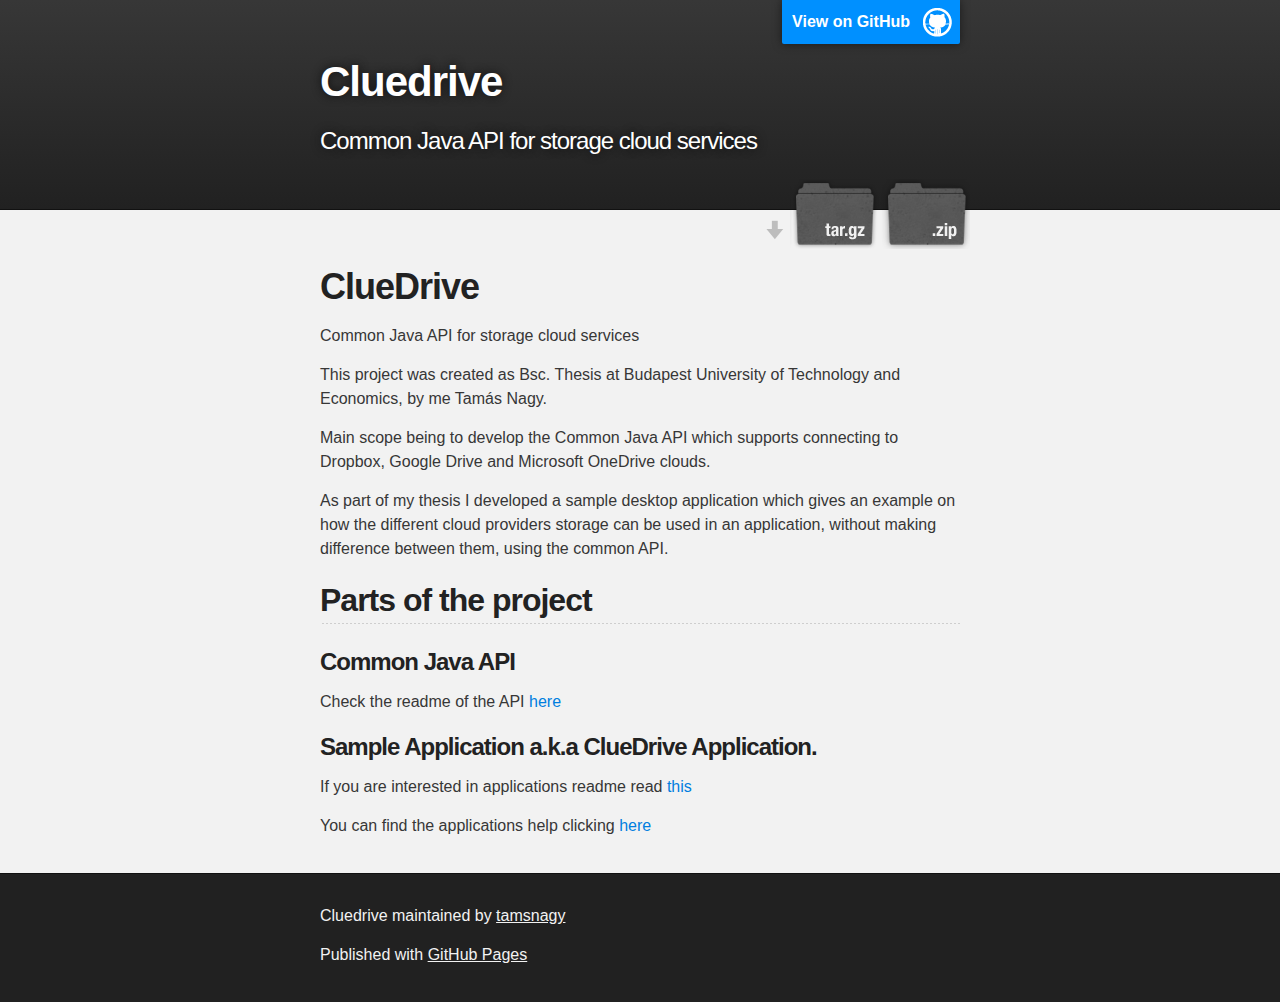
==== index.html @ 3c3990b5 "Create gh-pages branch via GitHub" ====
<!DOCTYPE html>
<html>

  <head>
    <meta charset='utf-8'>
    <meta http-equiv="X-UA-Compatible" content="chrome=1">
    <meta name="description" content="Cluedrive : Common Java API for storage cloud services">

    <link rel="stylesheet" type="text/css" media="screen" href="stylesheets/stylesheet.css">

    <title>Cluedrive</title>
  </head>

  <body>

    <!-- HEADER -->
    <div id="header_wrap" class="outer">
        <header class="inner">
          <a id="forkme_banner" href="https://github.com/tamsnagy/ClueDrive">View on GitHub</a>

          <h1 id="project_title">Cluedrive</h1>
          <h2 id="project_tagline">Common Java API for storage cloud services</h2>

            <section id="downloads">
              <a class="zip_download_link" href="https://github.com/tamsnagy/ClueDrive/zipball/master">Download this project as a .zip file</a>
              <a class="tar_download_link" href="https://github.com/tamsnagy/ClueDrive/tarball/master">Download this project as a tar.gz file</a>
            </section>
        </header>
    </div>

    <!-- MAIN CONTENT -->
    <div id="main_content_wrap" class="outer">
      <section id="main_content" class="inner">
        <h1>
<a id="cluedrive" class="anchor" href="#cluedrive" aria-hidden="true"><span class="octicon octicon-link"></span></a>ClueDrive</h1>

<p>Common Java API for storage cloud services</p>

<p>This project was created as Bsc. Thesis at Budapest University of Technology and Economics, by me Tamás Nagy.</p>

<p>Main scope being to develop the Common Java API which supports connecting to Dropbox, Google Drive and Microsoft OneDrive clouds.</p>

<p>As part of my thesis I developed a sample desktop application which gives an example on how the different cloud providers storage can be used in an application, without making difference between them, using the common API.</p>

<h2>
<a id="parts-of-the-project" class="anchor" href="#parts-of-the-project" aria-hidden="true"><span class="octicon octicon-link"></span></a>Parts of the project</h2>

<h3>
<a id="common-java-api" class="anchor" href="#common-java-api" aria-hidden="true"><span class="octicon octicon-link"></span></a>Common Java API</h3>

<p>Check the readme of the API <a href="/cluedrive-api/README.md">here</a></p>

<h3>
<a id="sample-application-aka-cluedrive-application" class="anchor" href="#sample-application-aka-cluedrive-application" aria-hidden="true"><span class="octicon octicon-link"></span></a>Sample Application a.k.a ClueDrive Application.</h3>

<p>If you are interested in applications readme read <a href="cluedrive-application/README.md">this</a></p>

<p>You can find the applications help clicking <a href="http://users.hszk.bme.hu/%7Ent1204/help/index.html">here</a></p>
      </section>
    </div>

    <!-- FOOTER  -->
    <div id="footer_wrap" class="outer">
      <footer class="inner">
        <p class="copyright">Cluedrive maintained by <a href="https://github.com/tamsnagy">tamsnagy</a></p>
        <p>Published with <a href="https://pages.github.com">GitHub Pages</a></p>
      </footer>
    </div>

    

  </body>
</html>
---- stylesheets/stylesheet.css ----
/*******************************************************************************
Slate Theme for GitHub Pages
by Jason Costello, @jsncostello
*******************************************************************************/

@import url(github-light.css);

/*******************************************************************************
MeyerWeb Reset
*******************************************************************************/

html, body, div, span, applet, object, iframe,
h1, h2, h3, h4, h5, h6, p, blockquote, pre,
a, abbr, acronym, address, big, cite, code,
del, dfn, em, img, ins, kbd, q, s, samp,
small, strike, strong, sub, sup, tt, var,
b, u, i, center,
dl, dt, dd, ol, ul, li,
fieldset, form, label, legend,
table, caption, tbody, tfoot, thead, tr, th, td,
article, aside, canvas, details, embed,
figure, figcaption, footer, header, hgroup,
menu, nav, output, ruby, section, summary,
time, mark, audio, video {
  margin: 0;
  padding: 0;
  border: 0;
  font: inherit;
  vertical-align: baseline;
}

/* HTML5 display-role reset for older browsers */
article, aside, details, figcaption, figure,
footer, header, hgroup, menu, nav, section {
  display: block;
}

ol, ul {
  list-style: none;
}

table {
  border-collapse: collapse;
  border-spacing: 0;
}

/*******************************************************************************
Theme Styles
*******************************************************************************/

body {
  box-sizing: border-box;
  color:#373737;
  background: #212121;
  font-size: 16px;
  font-family: 'Myriad Pro', Calibri, Helvetica, Arial, sans-serif;
  line-height: 1.5;
  -webkit-font-smoothing: antialiased;
}

h1, h2, h3, h4, h5, h6 {
  margin: 10px 0;
  font-weight: 700;
  color:#222222;
  font-family: 'Lucida Grande', 'Calibri', Helvetica, Arial, sans-serif;
  letter-spacing: -1px;
}

h1 {
  font-size: 36px;
  font-weight: 700;
}

h2 {
  padding-bottom: 10px;
  font-size: 32px;
  background: url('../images/bg_hr.png') repeat-x bottom;
}

h3 {
  font-size: 24px;
}

h4 {
  font-size: 21px;
}

h5 {
  font-size: 18px;
}

h6 {
  font-size: 16px;
}

p {
  margin: 10px 0 15px 0;
}

footer p {
  color: #f2f2f2;
}

a {
  text-decoration: none;
  color: #007edf;
  text-shadow: none;

  transition: color 0.5s ease;
  transition: text-shadow 0.5s ease;
  -webkit-transition: color 0.5s ease;
  -webkit-transition: text-shadow 0.5s ease;
  -moz-transition: color 0.5s ease;
  -moz-transition: text-shadow 0.5s ease;
  -o-transition: color 0.5s ease;
  -o-transition: text-shadow 0.5s ease;
  -ms-transition: color 0.5s ease;
  -ms-transition: text-shadow 0.5s ease;
}

a:hover, a:focus {text-decoration: underline;}

footer a {
  color: #F2F2F2;
  text-decoration: underline;
}

em {
  font-style: italic;
}

strong {
  font-weight: bold;
}

img {
  position: relative;
  margin: 0 auto;
  max-width: 739px;
  padding: 5px;
  margin: 10px 0 10px 0;
  border: 1px solid #ebebeb;

  box-shadow: 0 0 5px #ebebeb;
  -webkit-box-shadow: 0 0 5px #ebebeb;
  -moz-box-shadow: 0 0 5px #ebebeb;
  -o-box-shadow: 0 0 5px #ebebeb;
  -ms-box-shadow: 0 0 5px #ebebeb;
}

p img {
  display: inline;
  margin: 0;
  padding: 0;
  vertical-align: middle;
  text-align: center;
  border: none;
}

pre, code {
  width: 100%;
  color: #222;
  background-color: #fff;

  font-family: Monaco, "Bitstream Vera Sans Mono", "Lucida Console", Terminal, monospace;
  font-size: 14px;

  border-radius: 2px;
  -moz-border-radius: 2px;
  -webkit-border-radius: 2px;
}

pre {
  width: 100%;
  padding: 10px;
  box-shadow: 0 0 10px rgba(0,0,0,.1);
  overflow: auto;
}

code {
  padding: 3px;
  margin: 0 3px;
  box-shadow: 0 0 10px rgba(0,0,0,.1);
}

pre code {
  display: block;
  box-shadow: none;
}

blockquote {
  color: #666;
  margin-bottom: 20px;
  padding: 0 0 0 20px;
  border-left: 3px solid #bbb;
}


ul, ol, dl {
  margin-bottom: 15px
}

ul {
  list-style-position: inside;
  list-style: disc;
  padding-left: 20px;
}

ol {
  list-style-position: inside;
  list-style: decimal;
  padding-left: 20px;
}

dl dt {
  font-weight: bold;
}

dl dd {
  padding-left: 20px;
  font-style: italic;
}

dl p {
  padding-left: 20px;
  font-style: italic;
}

hr {
  height: 1px;
  margin-bottom: 5px;
  border: none;
  background: url('../images/bg_hr.png') repeat-x center;
}

table {
  border: 1px solid #373737;
  margin-bottom: 20px;
  text-align: left;
 }

th {
  font-family: 'Lucida Grande', 'Helvetica Neue', Helvetica, Arial, sans-serif;
  padding: 10px;
  background: #373737;
  color: #fff;
 }

td {
  padding: 10px;
  border: 1px solid #373737;
 }

form {
  background: #f2f2f2;
  padding: 20px;
}

/*******************************************************************************
Full-Width Styles
*******************************************************************************/

.outer {
  width: 100%;
}

.inner {
  position: relative;
  max-width: 640px;
  padding: 20px 10px;
  margin: 0 auto;
}

#forkme_banner {
  display: block;
  position: absolute;
  top:0;
  right: 10px;
  z-index: 10;
  padding: 10px 50px 10px 10px;
  color: #fff;
  background: url('../images/blacktocat.png') #0090ff no-repeat 95% 50%;
  font-weight: 700;
  box-shadow: 0 0 10px rgba(0,0,0,.5);
  border-bottom-left-radius: 2px;
  border-bottom-right-radius: 2px;
}

#header_wrap {
  background: #212121;
  background: -moz-linear-gradient(top, #373737, #212121);
  background: -webkit-linear-gradient(top, #373737, #212121);
  background: -ms-linear-gradient(top, #373737, #212121);
  background: -o-linear-gradient(top, #373737, #212121);
  background: linear-gradient(top, #373737, #212121);
}

#header_wrap .inner {
  padding: 50px 10px 30px 10px;
}

#project_title {
  margin: 0;
  color: #fff;
  font-size: 42px;
  font-weight: 700;
  text-shadow: #111 0px 0px 10px;
}

#project_tagline {
  color: #fff;
  font-size: 24px;
  font-weight: 300;
  background: none;
  text-shadow: #111 0px 0px 10px;
}

#downloads {
  position: absolute;
  width: 210px;
  z-index: 10;
  bottom: -40px;
  right: 0;
  height: 70px;
  background: url('../images/icon_download.png') no-repeat 0% 90%;
}

.zip_download_link {
  display: block;
  float: right;
  width: 90px;
  height:70px;
  text-indent: -5000px;
  overflow: hidden;
  background: url(../images/sprite_download.png) no-repeat bottom left;
}

.tar_download_link {
  display: block;
  float: right;
  width: 90px;
  height:70px;
  text-indent: -5000px;
  overflow: hidden;
  background: url(../images/sprite_download.png) no-repeat bottom right;
  margin-left: 10px;
}

.zip_download_link:hover {
  background: url(../images/sprite_download.png) no-repeat top left;
}

.tar_download_link:hover {
  background: url(../images/sprite_download.png) no-repeat top right;
}

#main_content_wrap {
  background: #f2f2f2;
  border-top: 1px solid #111;
  border-bottom: 1px solid #111;
}

#main_content {
  padding-top: 40px;
}

#footer_wrap {
  background: #212121;
}



/*******************************************************************************
Small Device Styles
*******************************************************************************/

@media screen and (max-width: 480px) {
  body {
    font-size:14px;
  }

  #downloads {
    display: none;
  }

  .inner {
    min-width: 320px;
    max-width: 480px;
  }

  #project_title {
  font-size: 32px;
  }

  h1 {
    font-size: 28px;
  }

  h2 {
    font-size: 24px;
  }

  h3 {
    font-size: 21px;
  }

  h4 {
    font-size: 18px;
  }

  h5 {
    font-size: 14px;
  }

  h6 {
    font-size: 12px;
  }

  code, pre {
    min-width: 320px;
    max-width: 480px;
    font-size: 11px;
  }

}
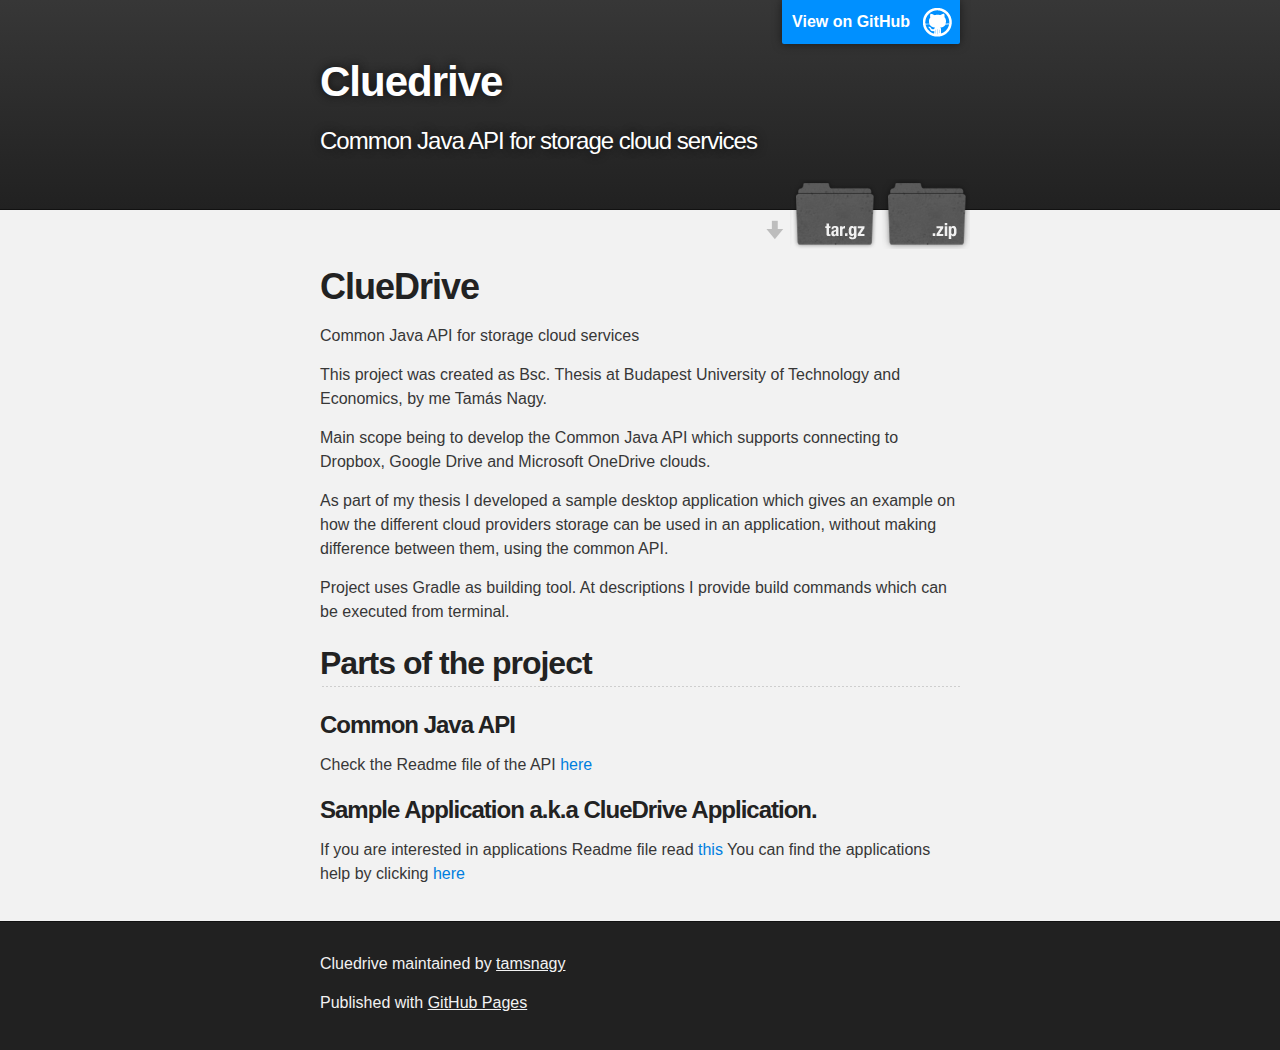
==== commit 58b6d960: "Create gh-pages branch via GitHub" ====
--- a/index.html
+++ b/index.html
@@ -42,20 +42,21 @@
 
 <p>As part of my thesis I developed a sample desktop application which gives an example on how the different cloud providers storage can be used in an application, without making difference between them, using the common API.</p>
 
+<p>Project uses Gradle as building tool. At descriptions I provide build commands which can be executed from terminal.</p>
+
 <h2>
 <a id="parts-of-the-project" class="anchor" href="#parts-of-the-project" aria-hidden="true"><span class="octicon octicon-link"></span></a>Parts of the project</h2>
 
 <h3>
 <a id="common-java-api" class="anchor" href="#common-java-api" aria-hidden="true"><span class="octicon octicon-link"></span></a>Common Java API</h3>
 
-<p>Check the readme of the API <a href="/cluedrive-api/README.md">here</a></p>
+<p>Check the Readme file of the API <a href="/cluedrive-api/README.md">here</a></p>
 
 <h3>
 <a id="sample-application-aka-cluedrive-application" class="anchor" href="#sample-application-aka-cluedrive-application" aria-hidden="true"><span class="octicon octicon-link"></span></a>Sample Application a.k.a ClueDrive Application.</h3>
 
-<p>If you are interested in applications readme read <a href="cluedrive-application/README.md">this</a></p>
-
-<p>You can find the applications help clicking <a href="http://users.hszk.bme.hu/%7Ent1204/help/index.html">here</a></p>
+<p>If you are interested in applications Readme file read <a href="cluedrive-application/README.md">this</a>
+You can find the applications help by clicking <a href="http://tamsnagy.github.io/ClueDrive/help.html">here</a></p>
       </section>
     </div>
 
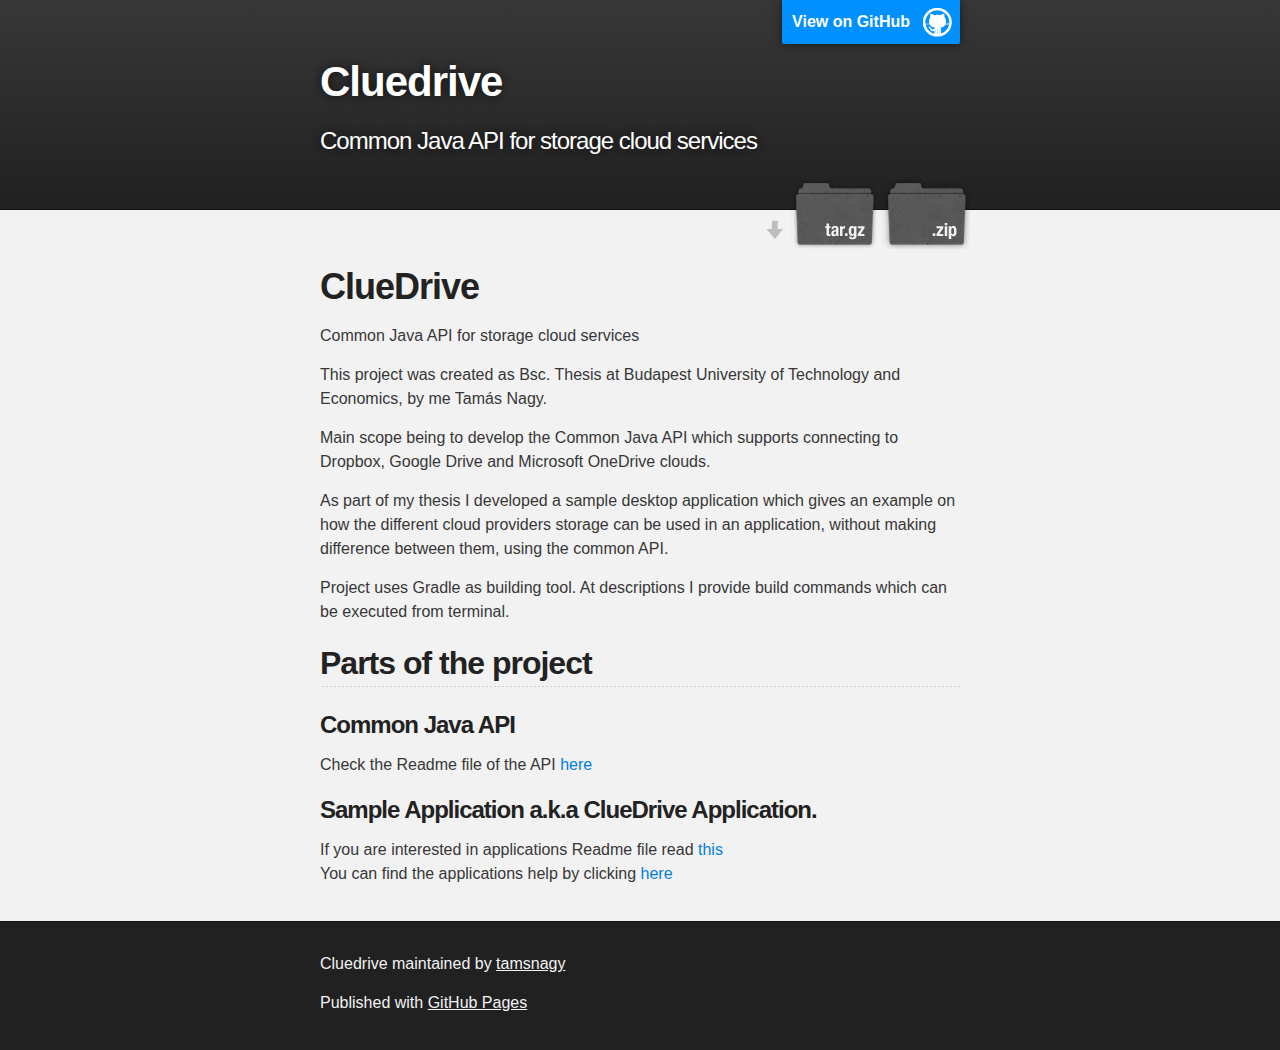
==== commit 45dfd17a: "help started" ====
--- a/index.html
+++ b/index.html
@@ -50,12 +50,12 @@
 <h3>
 <a id="common-java-api" class="anchor" href="#common-java-api" aria-hidden="true"><span class="octicon octicon-link"></span></a>Common Java API</h3>
 
-<p>Check the Readme file of the API <a href="/cluedrive-api/README.md">here</a></p>
+<p>Check the Readme file of the API <a href="https://github.com/tamsnagy/ClueDrive/blob/master/cluedrive-api/README.md">here</a></p>
 
 <h3>
 <a id="sample-application-aka-cluedrive-application" class="anchor" href="#sample-application-aka-cluedrive-application" aria-hidden="true"><span class="octicon octicon-link"></span></a>Sample Application a.k.a ClueDrive Application.</h3>
 
-<p>If you are interested in applications Readme file read <a href="cluedrive-application/README.md">this</a>
+<p>If you are interested in applications Readme file read <a href="https://github.com/tamsnagy/ClueDrive/blob/master/cluedrive-application/README.md">this</a><br/>
 You can find the applications help by clicking <a href="http://tamsnagy.github.io/ClueDrive/help.html">here</a></p>
       </section>
     </div>
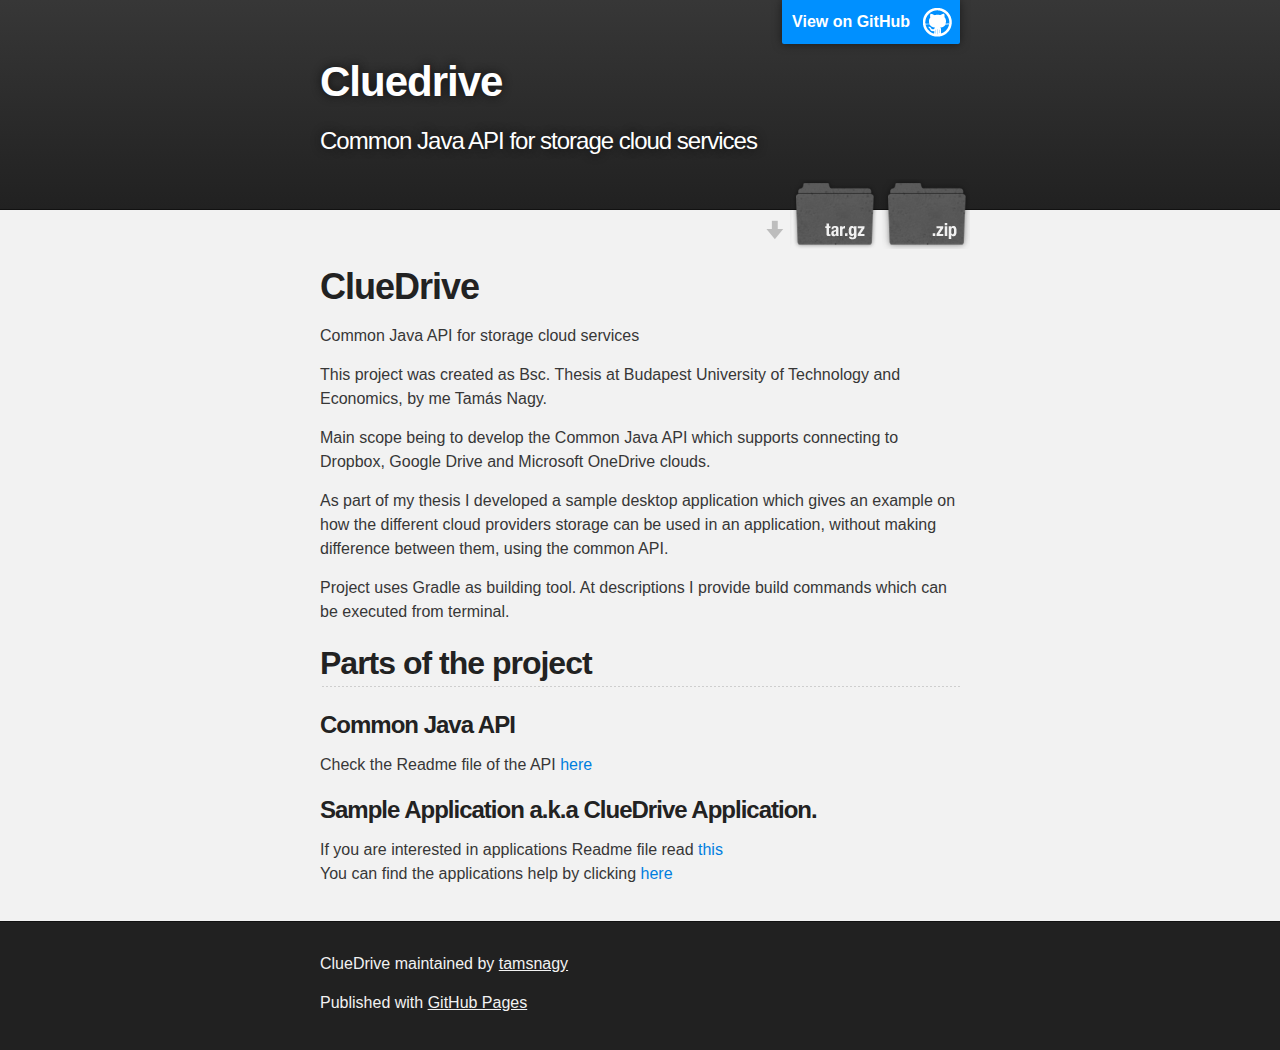
==== commit b21c0478: "help finished" ====
--- a/index.html
+++ b/index.html
@@ -8,7 +8,7 @@
 
     <link rel="stylesheet" type="text/css" media="screen" href="stylesheets/stylesheet.css">
 
-    <title>Cluedrive</title>
+    <title>ClueDrive</title>
   </head>
 
   <body>
@@ -63,7 +63,7 @@
     <!-- FOOTER  -->
     <div id="footer_wrap" class="outer">
       <footer class="inner">
-        <p class="copyright">Cluedrive maintained by <a href="https://github.com/tamsnagy">tamsnagy</a></p>
+        <p class="copyright">ClueDrive maintained by <a href="https://github.com/tamsnagy">tamsnagy</a></p>
         <p>Published with <a href="https://pages.github.com">GitHub Pages</a></p>
       </footer>
     </div>
--- a/stylesheets/stylesheet.css
+++ b/stylesheets/stylesheet.css
@@ -136,7 +136,7 @@
 img {
   position: relative;
   margin: 0 auto;
-  max-width: 739px;
+  max-width: 100%;
   padding: 5px;
   margin: 10px 0 10px 0;
   border: 1px solid #ebebeb;
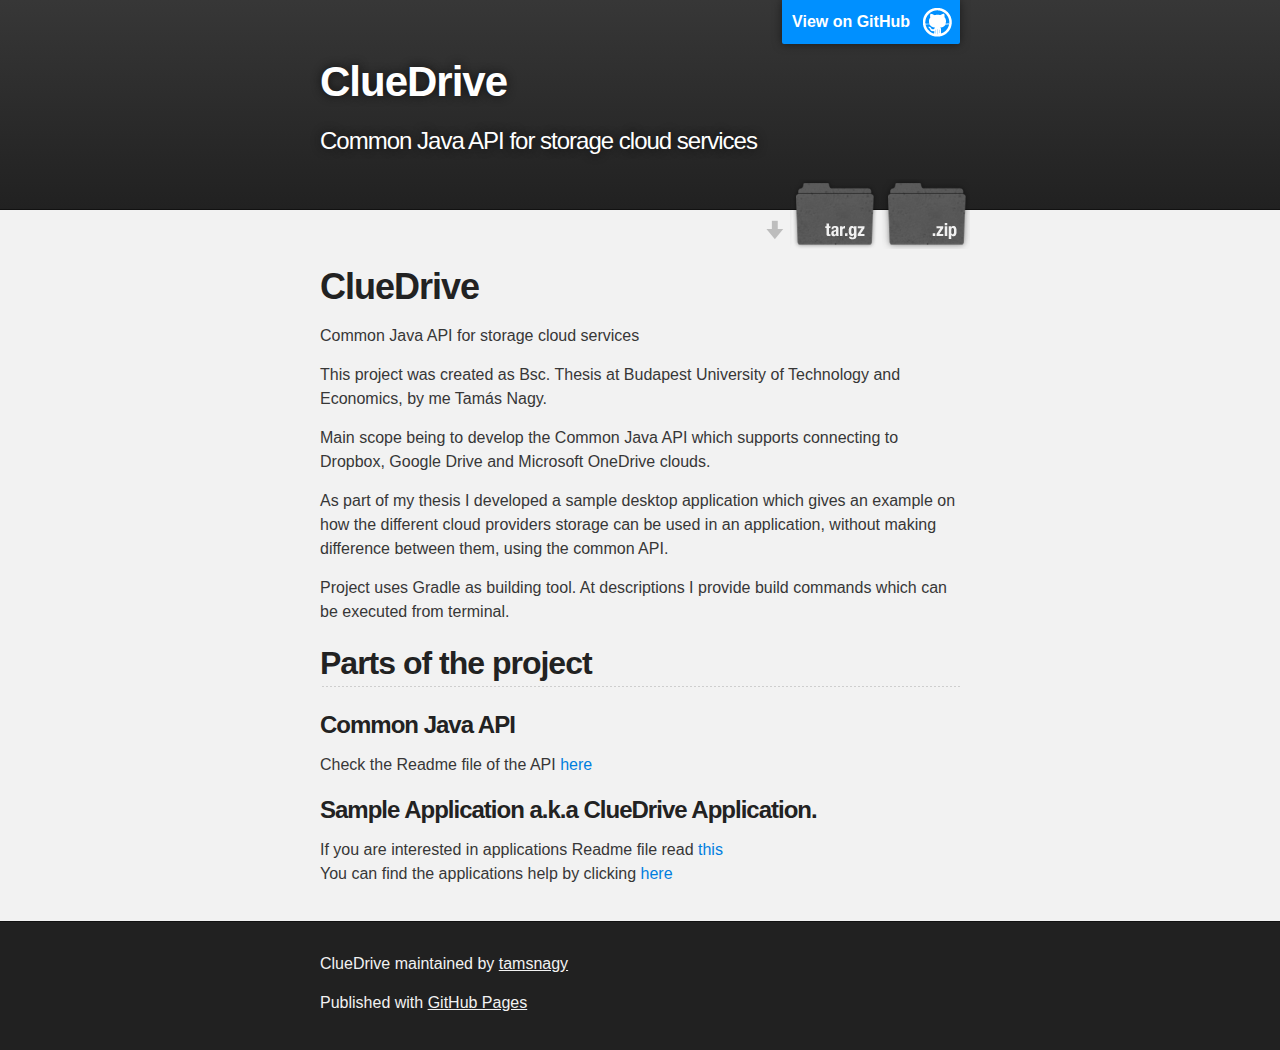
==== commit 552efb42: "favicon added" ====
--- a/index.html
+++ b/index.html
@@ -7,6 +7,7 @@
     <meta name="description" content="Cluedrive : Common Java API for storage cloud services">
 
     <link rel="stylesheet" type="text/css" media="screen" href="stylesheets/stylesheet.css">
+    <link rel="shortcut icon" href="images/favicon.ico">
 
     <title>ClueDrive</title>
   </head>
@@ -18,7 +19,7 @@
         <header class="inner">
           <a id="forkme_banner" href="https://github.com/tamsnagy/ClueDrive">View on GitHub</a>
 
-          <h1 id="project_title">Cluedrive</h1>
+          <h1 id="project_title">ClueDrive</h1>
           <h2 id="project_tagline">Common Java API for storage cloud services</h2>
 
             <section id="downloads">
